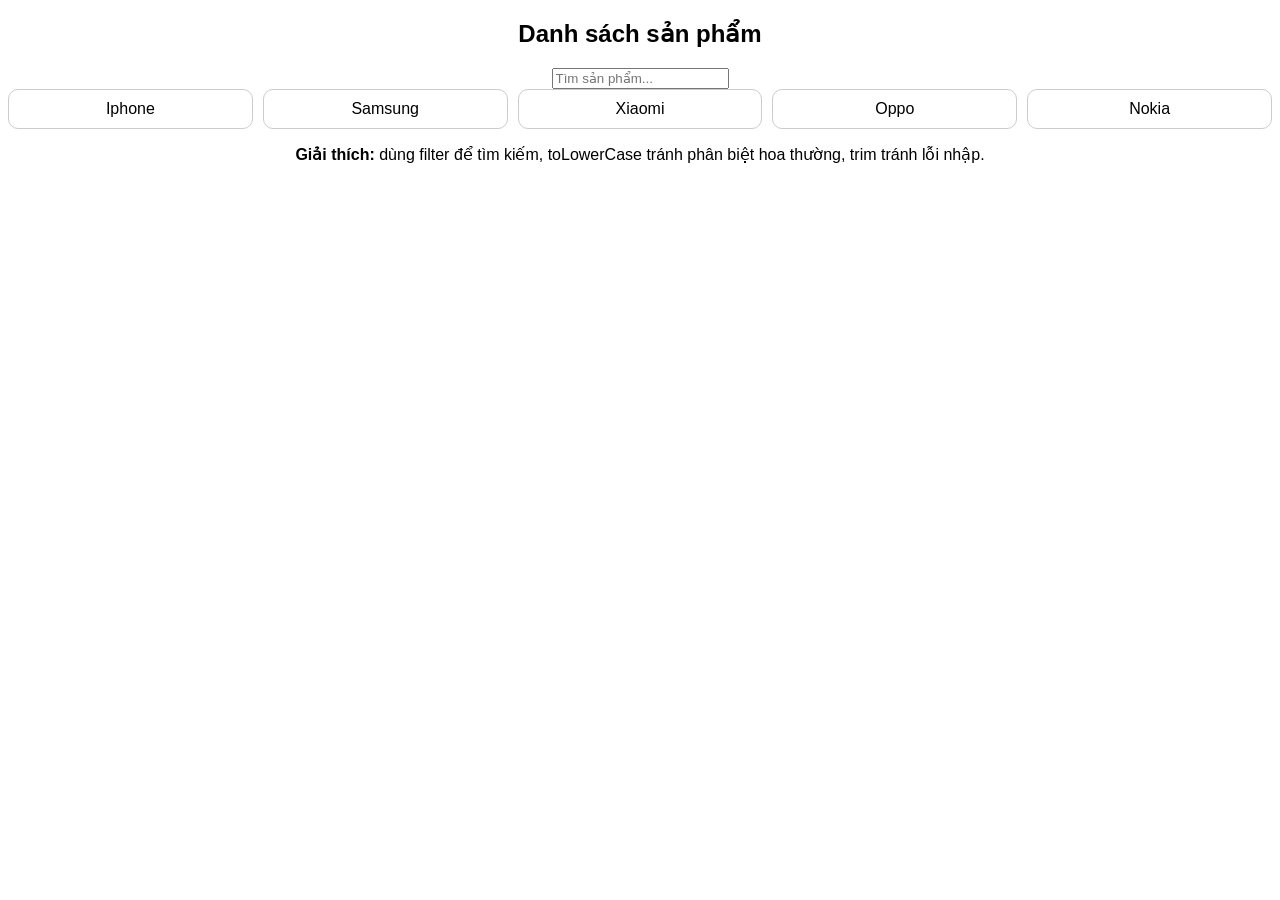
==== baitap01.html @ 02b26742 "Create baitap01.html" ====
<!DOCTYPE html>
<html lang="vi">
<head>
<meta charset="UTF-8">
<title>Bài 1</title>
<style>
body {font-family: Arial; text-align:center;}
.grid {
  display: grid;
  grid-template-columns: repeat(auto-fit, minmax(150px,1fr));
  gap: 10px;
}
.item {
  padding:10px;
  border:1px solid #ccc;
  border-radius:10px;
}
</style>
</head>
<body>

<h2>Danh sách sản phẩm</h2>
<input id="search" placeholder="Tìm sản phẩm...">

<div id="list" class="grid"></div>

<script>
const products = [
 "Iphone","Samsung","Xiaomi","Oppo","Nokia"
];

function render(arr){
 list.innerHTML = arr.map(p=>`<div class="item">${p}</div>`).join("");
}

render(products);

search.oninput = function(){
 let val = this.value.toLowerCase().trim();

 let result = products.filter(p =>
   p.toLowerCase().includes(val)
 );

 list.innerHTML = result.length
   ? result.map(p=>`<div class="item">${p}</div>`).join("")
   : "Không tìm thấy";
}
</script>

<p><b>Giải thích:</b> dùng filter để tìm kiếm, toLowerCase tránh phân biệt hoa thường, trim tránh lỗi nhập.</p>

</body>
</html>
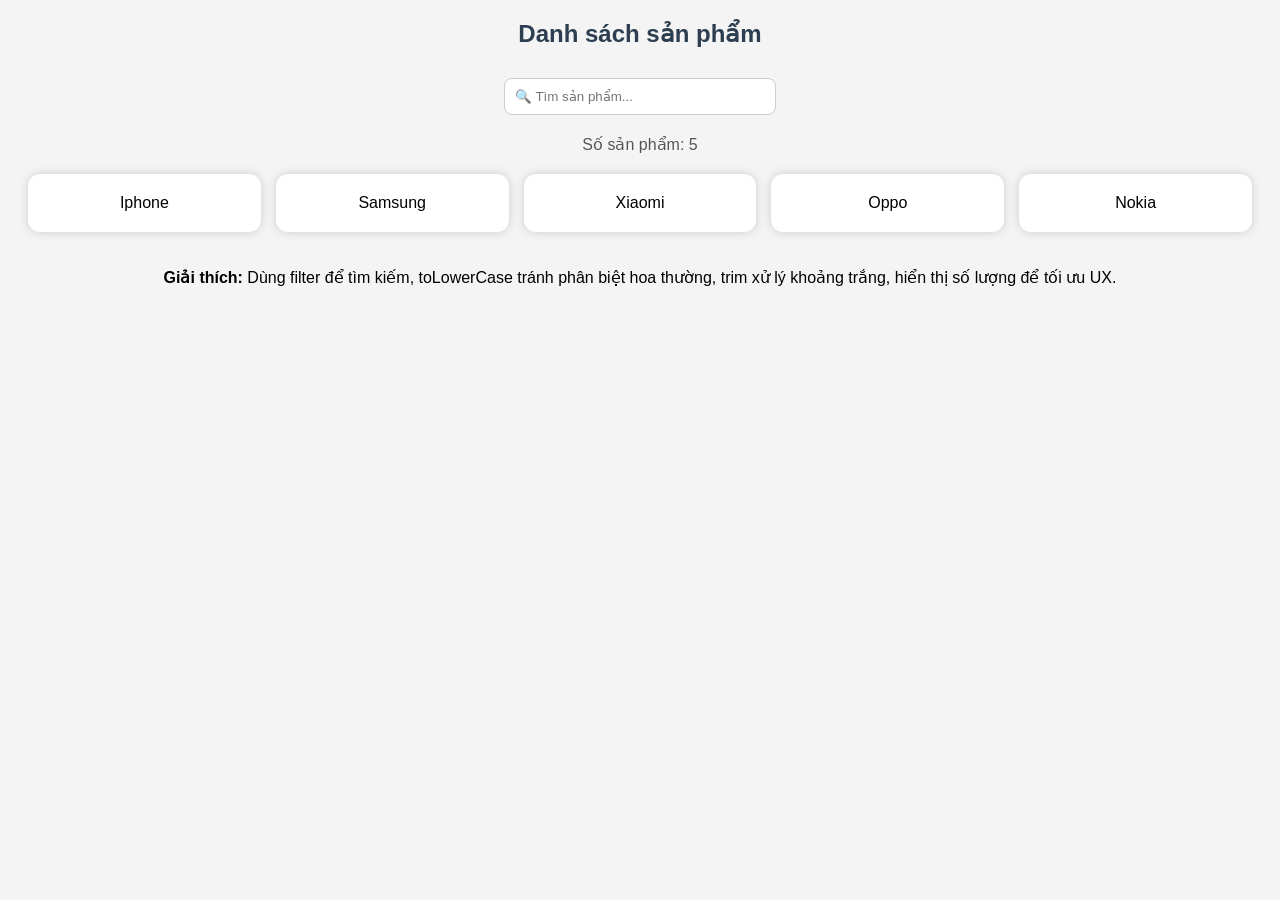
==== commit 25318f51: "Update baitap01.html" ====
--- a/baitap01.html
+++ b/baitap01.html
@@ -3,24 +3,70 @@
 <head>
 <meta charset="UTF-8">
 <title>Bài 1</title>
+
 <style>
-body {font-family: Arial; text-align:center;}
+body {
+  font-family: Arial;
+  text-align:center;
+  background:#f4f4f4;
+}
+
+h2 {
+  color:#2c3e50;
+}
+
+input {
+  padding:10px;
+  width:250px;
+  margin:10px;
+  border-radius:8px;
+  border:1px solid #ccc;
+}
+
+/* grid */
 .grid {
-  display: grid;
-  grid-template-columns: repeat(auto-fit, minmax(150px,1fr));
-  gap: 10px;
+  display:grid;
+  grid-template-columns:repeat(auto-fit,minmax(150px,1fr));
+  gap:15px;
+  padding:20px;
 }
+
+/* card */
 .item {
-  padding:10px;
-  border:1px solid #ccc;
-  border-radius:10px;
+  background:white;
+  padding:20px;
+  border-radius:12px;
+  box-shadow:0 0 10px #ccc;
+  transition:0.3s;
+}
+
+.item:hover {
+  transform:scale(1.05);
+  background:#3498db;
+  color:white;
+}
+
+/* message */
+#msg {
+  font-weight:bold;
+  color:red;
+}
+
+#count {
+  margin-top:10px;
+  color:#555;
 }
 </style>
+
 </head>
 <body>
 
 <h2>Danh sách sản phẩm</h2>
-<input id="search" placeholder="Tìm sản phẩm...">
+
+<input id="search" placeholder="🔍 Tìm sản phẩm...">
+
+<div id="count"></div>
+<div id="msg"></div>
 
 <div id="list" class="grid"></div>
 
@@ -31,6 +77,7 @@
 
 function render(arr){
  list.innerHTML = arr.map(p=>`<div class="item">${p}</div>`).join("");
+ count.innerText = "Số sản phẩm: " + arr.length;
 }
 
 render(products);
@@ -42,13 +89,18 @@
    p.toLowerCase().includes(val)
  );
 
- list.innerHTML = result.length
-   ? result.map(p=>`<div class="item">${p}</div>`).join("")
-   : "Không tìm thấy";
+ if(result.length){
+   msg.innerText = "";
+   render(result);
+ } else {
+   list.innerHTML = "";
+   count.innerText = "";
+   msg.innerText = "❌ Không tìm thấy sản phẩm";
+ }
 }
 </script>
 
-<p><b>Giải thích:</b> dùng filter để tìm kiếm, toLowerCase tránh phân biệt hoa thường, trim tránh lỗi nhập.</p>
+<p><b>Giải thích:</b> Dùng filter để tìm kiếm, toLowerCase tránh phân biệt hoa thường, trim xử lý khoảng trắng, hiển thị số lượng để tối ưu UX.</p>
 
 </body>
 </html>
